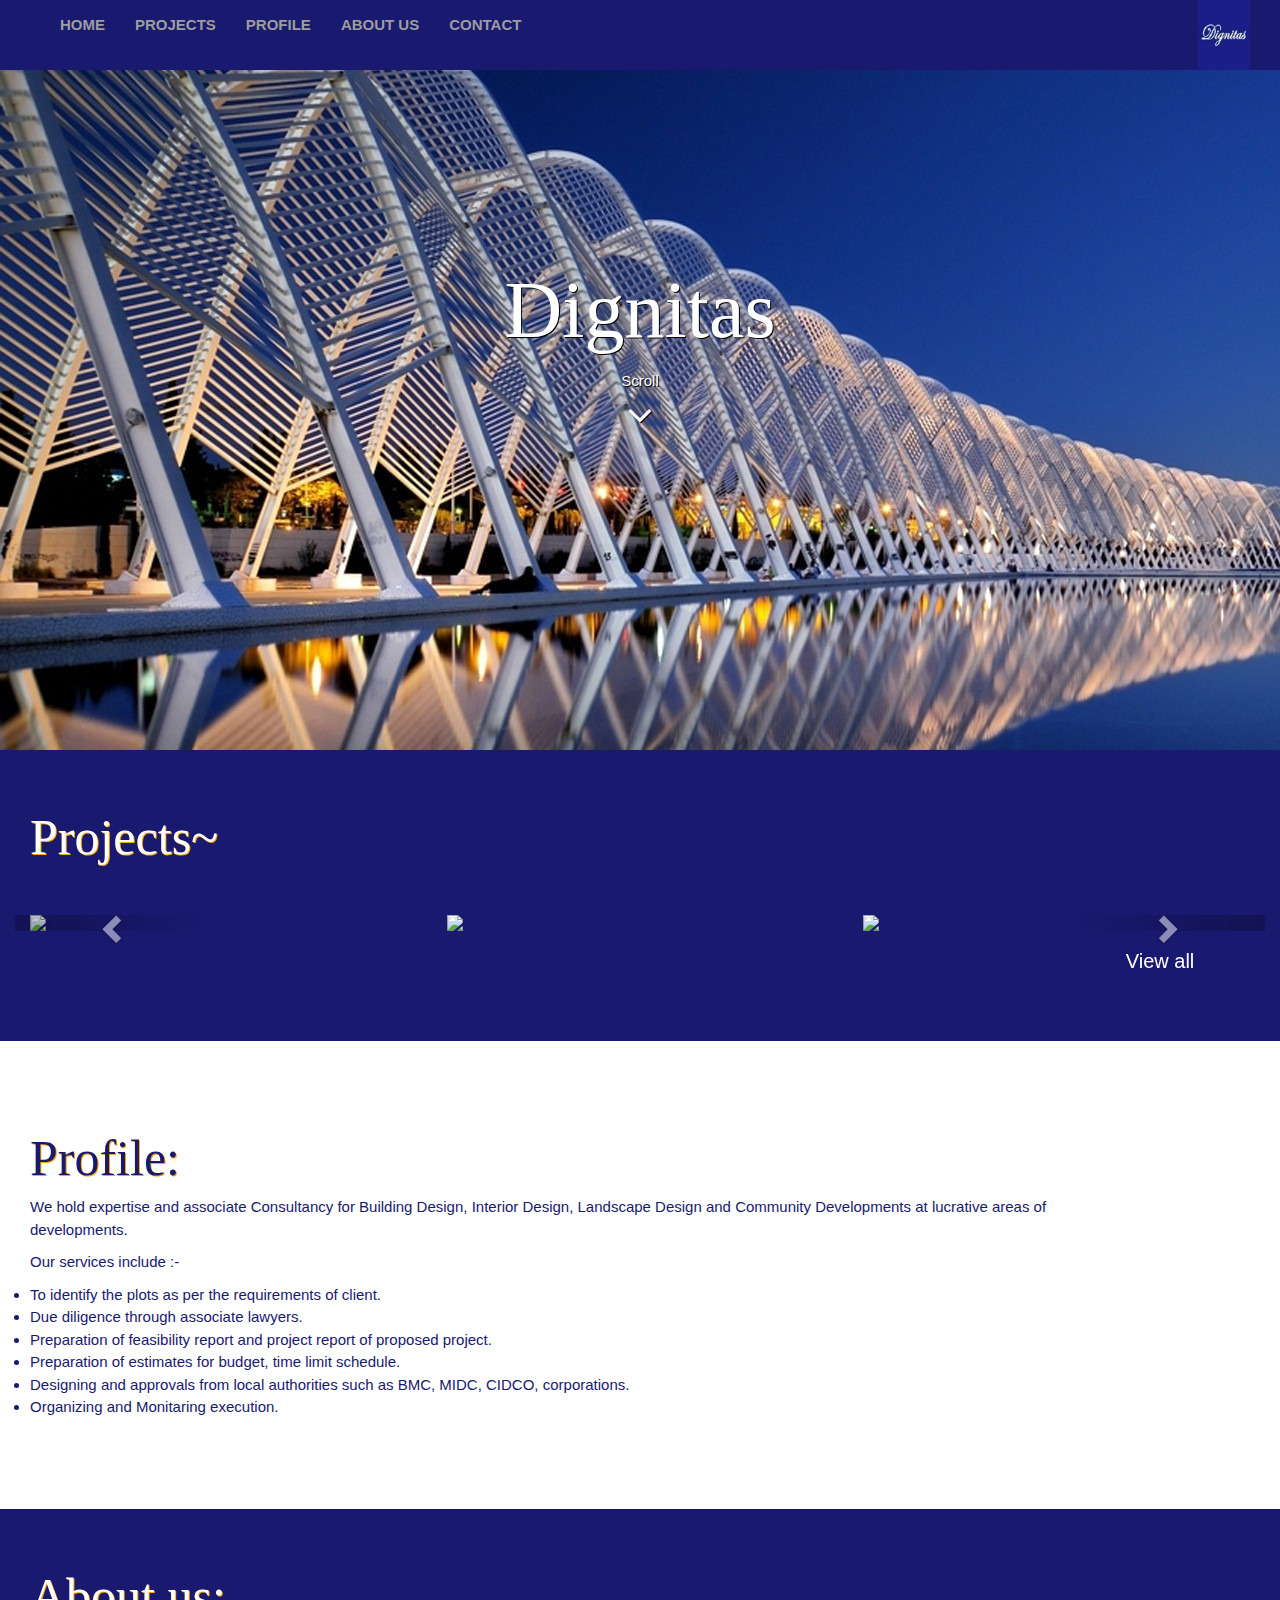
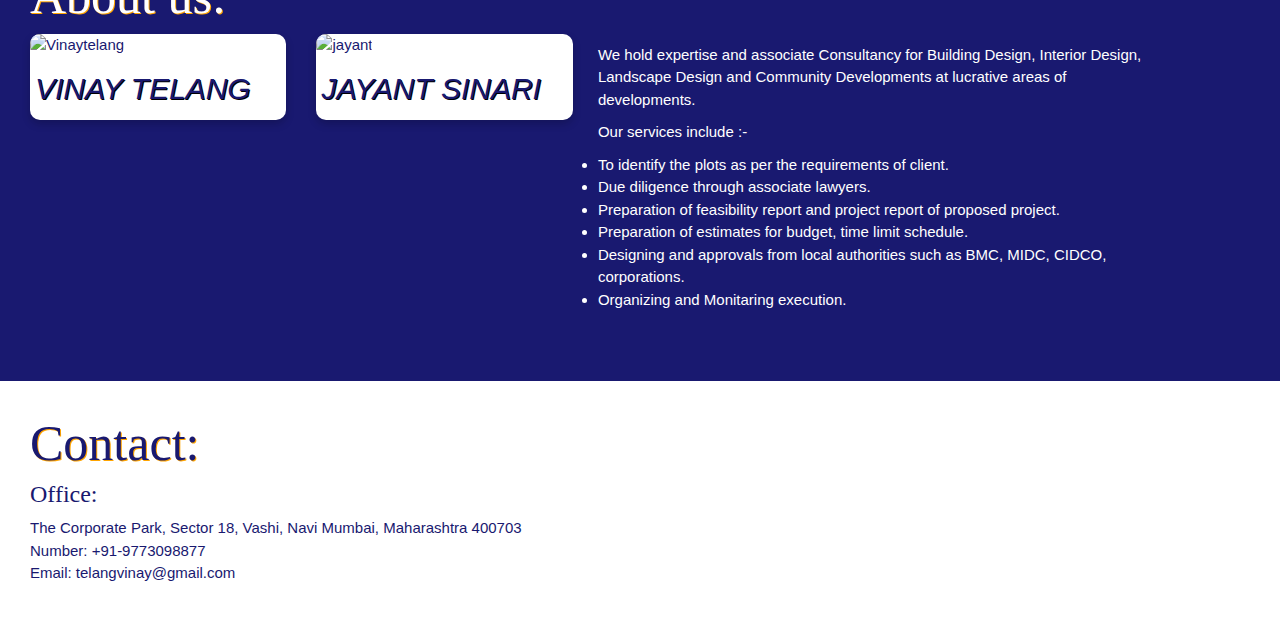
==== index.html @ 83bf64de "Add files via upload" ====
<!DOCTYPE html>
<html>
<head>
<title>Dignitas</title>
<meta name="viewport" content="width=device-width, initial-scale=1.0">
<link rel="shortcut icon" type="image/jpg" href="images/Dignitas.jpg" />
<link rel="stylesheet" type="text/css" href="main.css">
 <link rel="stylesheet" href="https://maxcdn.bootstrapcdn.com/bootstrap/3.3.7/css/bootstrap.min.css">
  <script src="https://ajax.googleapis.com/ajax/libs/jquery/3.2.1/jquery.min.js"></script>
  <script src="https://maxcdn.bootstrapcdn.com/bootstrap/3.3.7/js/bootstrap.min.js"></script>
  <link rel="stylesheet" href="https://cdnjs.cloudflare.com/ajax/libs/font-awesome/4.7.0/css/font-awesome.min.css">
    <link rel="stylesheet" href="https://www.w3schools.com/w3css/4/w3.css">
</head>
<body>
<header class="medium">

    <nav class="navbar navbar-inverse" style="background-color: rgb(25,25,112);border-radius:0px;border:none">
  <div class="container-fluid" style="padding:0px 30px">
  <img class="logo" src="images/Dignitas.jpg" >
    <div class="navbar-header" style="padding:5px">
      <button type="button" class="navbar-toggle" data-toggle="collapse" data-target="#myNavbar" style="float: left">
        <span class="icon-bar"></span>
        <span class="icon-bar"></span>
        <span class="icon-bar"></span>                        
      </button>
      
    </div>
    <div class="collapse navbar-collapse" id="myNavbar" >
      <ul class="nav navbar-nav navbar-left">
        <li style="margin:0px"><a href="#Home">Home</a></li>
        <li style="margin:0px"><a href="#Projects">Projects</a></li>
        <li style="margin:0px"><a href="#About">Profile</a></li>
        <li style="margin:0px"><a href="#Team">About us</a></li>
        <li style="margin:0px"><a href="#Contact">Contact</a></li>
      </ul>
    </div>
  </div>
</nav>
</header>
<div class="container-fluid Home text-center" id="Home">
	<div class="main text-center">Dignitas</div>
<div class="scroll text-center">
Scroll<br><i class="fa fa-angle-down" aria-hidden="true" style="font-size:40px;color:white"></i>
</div>

</div>

<div class="container-fluid Projects" id="Projects">
  <h1 class="hs" style="text-shadow: 1px 1px orange">Projects~</h1>
  <div class="row">
    <div class="col-md-12">
      <div class="carousel slide multi-item-carousel ">
        <div class="carousel-inner">
          <div class="item active">
            <div class="col-sm-4"><a href="commercial_buildings.html"><img src="projects/slide4.jpg" class="img-responsive"></a></div>
          </div>
          <div class="item">
            <div class="col-sm-4"><a href="industrial_buildings.html"><img src="projects/slide17.jpg" class="img-responsive"></a></div>
          </div>
          <div class="item">
            <div class="col-sm-4"><a href="landscape.html"><img src="projects/slide27.jpg" class="img-responsive"></a></div>
          </div>
          <div class="item">
            <div class="col-sm-4"><a href="residentialohotel.html"><img src="projects/slide13.jpg" class="img-responsive"></a></div>
          </div>
           <div class="item">
            <div class="col-sm-4"><a href="interior.html"><img src="projects/slide34.jpg" class="img-responsive"></a></div>
          </div>
          <div class="item">
            <div class="col-sm-4"><a href="Dubai.html"><img src="projects/slide37.jpg" class="img-responsive"></a></div>
          </div>
        </div>
        <a class="left carousel-control" href=".carousel" data-slide="prev"><i class="glyphicon glyphicon-chevron-left"></i></a>
        <a class="right carousel-control" href=".carousel"  data-slide="next"><i class="glyphicon glyphicon-chevron-right"></i></a>
      </div>
    </div>
  </div>
  <a href="Dubai.html"><button class="button" ><span>View all </span></button></a>
</div>

<div class="container-fluid About" id="About">
  <div class="col-sm-11 ab">
  <h1 style="font-family: 'Brush Script MT', cursive; font-size: 50px;text-shadow: 1px 1px orange">Profile:</h1>
  <p>
We hold expertise and associate Consultancy for Building Design, Interior Design, Landscape Design and Community Developments at lucrative areas of developments.
</p>
  <p>
    Our services include :-<br>
     <ul>
       <li>To identify the plots as per the requirements of client.</li>
       <li>Due diligence through associate lawyers.</li>
       <li>Preparation of feasibility report and project report of proposed project.</li>
       <li>Preparation of estimates for budget, time limit schedule.</li>
       <li>Designing and approvals from local authorities such as BMC, MIDC, CIDCO, corporations.</li>
       <li>Organizing and Monitaring execution.</li>
     </ul>
  </p>
</div>
</div>

<div class="container-fluid Projects" id="Team">
  <div class="col-sm-11 ab">
  <h1 style="font-family: 'Brush Script MT', cursive; font-size: 50px;text-shadow: 1px 1px orange">About us:</h1>
  <div class="row">
  <div class="col-sm-3 clo">
    <div class="card" style="border-radius: 10px">
      <img src="images/vt.JPG" alt="Vinaytelang" style="width:100%;border-radius: 10px">
      <div style="padding:5px">
        <h2 style="font-style: italic;text-shadow: 1px 1px black">VINAY TELANG</h2>
      </div>
    </div>
  </div>

  <div class="col-sm-3 clo">
    <div class="card" style="border-radius: 10px">
      <img src="images/JAYANT.JPG" alt="jayant" style="width:100%; border-radius: 10px">
      <div style="padding:5px">
        <h2 style="font-style: italic;text-shadow: 1px 1px black">JAYANT SINARI</h2>
      </div>
    </div>
  </div>
 

<div class="col-sm-6" style="padding: 10px" >
  <div>
<p>
We hold expertise and associate Consultancy for Building Design, Interior Design, Landscape Design and Community Developments at lucrative areas of developments.
</p>
  <p>
    Our services include :-<br>
     <ul>
       <li>To identify the plots as per the requirements of client.</li>
       <li>Due diligence through associate lawyers.</li>
       <li>Preparation of feasibility report and project report of proposed project.</li>
       <li>Preparation of estimates for budget, time limit schedule.</li>
       <li>Designing and approvals from local authorities such as BMC, MIDC, CIDCO, corporations.</li>
       <li>Organizing and Monitaring execution.</li>
     </ul>
  </p>
</div>
</div>

</div>
</div>
</div>



<div class="container-fluid Contact" id="Contact">
	<div class="col-sm-6 infoc">
	<h1 style="font-family: 'Brush Script MT', cursive; font-size: 50px;text-shadow: 1px 1px orange">Contact:</h1>
  <h3 style="font-family: 'Brush Script MT', cursive;">Office:</h3>
	<p> The Corporate Park, Sector 18, Vashi, Navi Mumbai, Maharashtra 400703<br>
		Number: +91-9773098877<br>Email: telangvinay@gmail.com <br>
		</p>
	</div>



<script type="text/javascript">
	$('a[href^="#"]').on('click', function(event) {
    var target = $(this.getAttribute('href'));
    if( target.length ) {
        event.preventDefault();
        $('html, body').stop().animate({
            scrollTop: target.offset().top
        }, 1000);
    }
});
function openNav() {
    document.getElementById("mySidenav").style.width = "250px";
}

function closeNav() {
    document.getElementById("mySidenav").style.width = "0";
}
$('a[href^="#"]').on('click', function(event) {
    var target = $(this.getAttribute('href'));
    if( target.length ) {
        event.preventDefault();
        $('html, body').stop().animate({
            scrollTop: target.offset().top
        }, 1000);
    }
});

$('.multi-item-carousel').carousel({
  interval: false
});

$('.multi-item-carousel .item').each(function(){
  var next = $(this).next();
  if (!next.length) {
    next = $(this).siblings(':first');
  }
  next.children(':first-child').clone().appendTo($(this));
  
  if (next.next().length>0) {
    next.next().children(':first-child').clone().appendTo($(this));
  } else {
  	$(this).siblings(':first').children(':first-child').clone().appendTo($(this));
  }
});
$(document).on("scroll", function() {

	if($(document).scrollTop()>100) {
		$("header").removeClass("medium").addClass("small");
	} else {
		$("header").removeClass("small").addClass("medium");
	}
	
});
</script>
</body>

</html>
---- main.css ----
html, body, div, span, object, iframe,
h1, h2, h3, h4, h5, h6, p, blockquote, pre,
abbr, address, cite, code,
del, dfn, em, img, ins, kbd, q, samp,
small, strong, sub, sup, var,
b, i,
dl, dt, dd, ol, ul, li,
fieldset, form, label, legend,
table, caption, tbody, tfoot, thead, tr, th, td,
article, aside, canvas, details, figcaption, figure, 
footer, header, hgroup, menu, nav, section, summary,
time, mark, audio, video {
    margin:0;
    padding:0;
    border:0;
    outline:0;
    font-size:100%;
    vertical-align:baseline;
    background:transparent;
}

body {
    line-height:1;
}

article,aside,details,figcaption,figure,
footer,header,hgroup,menu,nav,section { 
    display:block;
}

nav ul {
    list-style:none;
}

blockquote, q {
    quotes:none;
}

blockquote:before, blockquote:after,
q:before, q:after {
    content:'';
    content:none;
}

a {
    margin:0;
    padding:0;
    font-size:100%;
    vertical-align:baseline;
    background:transparent;
}

/* change colours to suit your needs */
ins {
    background-color:#ff9;
    color:#000;
    text-decoration:none;
}

/* change colours to suit your needs */
mark {
    background-color:#ff9;
    color:#000; 
    font-style:italic;
    font-weight:bold;
}

del {
    text-decoration: line-through;
}

abbr[title], dfn[title] {
    border-bottom:1px dotted;
    cursor:help;
}

table {
    border-collapse:collapse;
    border-spacing:0;
}

/* change border colour to suit your needs */
hr {
    display:block;
    height:1px;
    border:0;   
    border-top:1px solid #cccccc;
    margin:1em 0;
    padding:0;
}

input, select {
    vertical-align:middle;}
body{
    font-size: 15px;
}




.footer{
    
    overflow: hidden;
    background-color:white;
    
    width: 100%;
    vertical-align: center;
}
.footer img{
    height: 70px;
    float: right;
}
.infoc{

     color:rgb(25,25,112);
  
    float: right;

    width: 100%;
    margin: 25px 0px;

}
.s{

    float: right;
}
.Home{
    background-image:url("images/homeb.jpg");
    height: 750px;
    padding-top: 250px;
}
.scroll{s
	padding-top:240px;
	float:bottom;
	color:white;
	text-shadow: 1px 1px black;
	}
.Projects{
    background-color:rgb(25,25,112); 
    padding:50px 30px;
    color: white;
	
}
.Projects a{
    text-decoration: none;
     color: white;
}
.Projects a:hover {
    text-decoration: none;
    color:rgb(229, 59, 87);
}
.map-responsive{
    overflow:hidden;
    padding-bottom:56.25%;
    position:relative;
    height:0;
}
.map-responsive iframe{
    left:0;
    top:0;
    height:100%;
    width:100%;
    position:absolute;
}
.pros{
    padding-bottom: 20px;
    
}
.pros:hover{
    background-color: rgb(155, 155, 155);
    border-radius: 20px;
}
.fa{padding: 2px;
color:rgb(25,25,112);

}
.About{
	padding:50px 0px;
    margin: 30px;
    color:rgb(25,25,112);
}
.About ul{margin-left: : 30px;}
.main{
    vertical-align: center;
    color: white;
    font-family: "Brush Script MT", cursive;
    font-size: 80px;
	text-shadow: 1px 1px black;
}
.pro{
	    font-family: "Brush Script MT", cursive;
		color: white;
		font-size: 50px;
		
	}
.Home{
    vertical-align: center

}
.map-responsive{
    overflow:hidden;
    padding-bottom:56.25%;
    position:relative;
    height:0;
}
.map-responsive iframe{
    left:0;
    top:0;
    height:100%;
    width:100%;
    position:absolute;
}
.hs{
  color: white;
  font-size: 50px;
  margin-bottom: 1em;
 padding-left:15px;
 font-family: "Brush Script MT", cursive;
}
.hss{

  font-size: 50px;
  margin-bottom: 1em;
 padding-left:15px;
 font-family: "Brush Script MT", cursive;
}
	
	
.button {
  border-radius: 4px;
  border: none;
  color: #FFFFFF;
  text-align: center;
  font-size: 20px;
  padding: 10px;
  width: 200px;
  transition: all 0.5s;
  cursor: pointer;
  margin: 5px;
  float: right;
  background-color:rgb(25,25,112);
}

.button span {
  cursor: pointer;
  display: inline-block;
  position: relative;
  transition: 0.5s;
}

.button span:after {
  content: '\00bb';
  position: absolute;
  opacity: 0;
  top: 0;
  right: -20px;
  transition: 0.5s;
}

.button:hover span {
  padding-right: 25px;
}

.button:hover span:after {
  opacity: 1;
  right: 0;
}

.slides{
	padding:20px;}
.sli{
	padding:20px;
	border-radus:20px;
	
		}
.sli:hover{
	background-color:grey;
	border-radus:20px;
}


.container {
  width: 100%;
  min-width: 740px;
  margin: 0 auto;
}


img.logo {
	float: right;
	top:0;
	left:0;
	height:70px;
}

.navbar-nav a:hover{
background-color:white;
}
navbar{
	border:none;
	margin:none;
}

/* Header */

header {
	

	float: left;
	width: 100%;
	position: fixed;
	z-index: 10;
}

header a {
	color: white;
	text-decoration: none;
	font-family: 'Amaranth', sans-serif;
	text-transform: uppercase;
	font-size: 15px;
}

header a:focus{
	color: #3d3d3d;
	text-decoration:none;
}
header a:hover{
	color: #3d3d3d;
	text-decoration:none;
}
header li {
	margin-right: 30px;
}

/* header large */
header.large {
	height: 71px;
	background-color:transparent;
}
header.large img {
  margin-left:0px;
}
header.large li {
	padding: 10px;
}

/* header small */

header.small {
	height: 45px;
}
header.small img {
	height:53px;
}
header.small li {
	padding: 0px;
	margin: 2px;
}

/* Transitions */

header,
nav,
a,
img,
li {
	transition: .7s all;
	-moz-transition: .7s all;
	-webkit-transition: .7s all;
	-o-transition: .7s all;
}
#myNavbar li{
	font-weight:bold;    }

  .card {
  box-shadow: 0 4px 8px 0 rgba(0, 0, 0, 0.2);
  color: rgb(25,25,112);
  background-color:white;
}
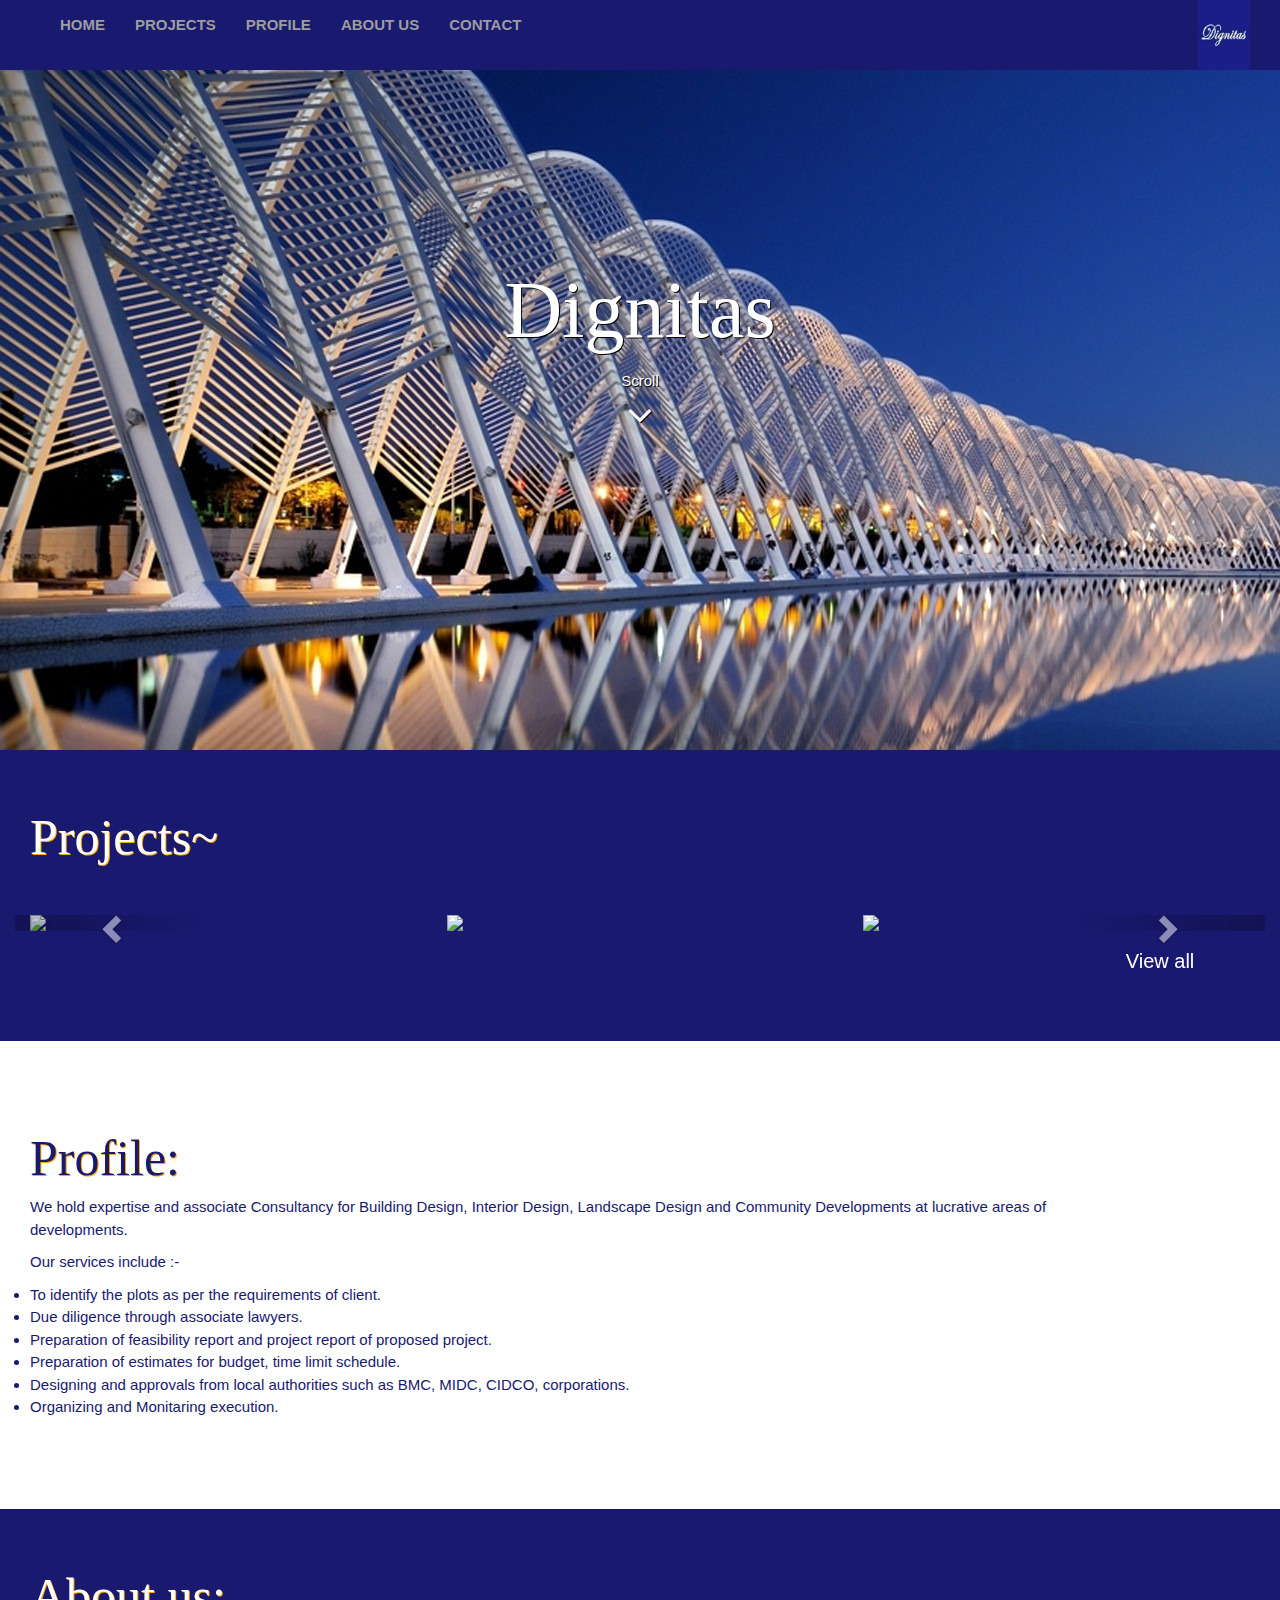
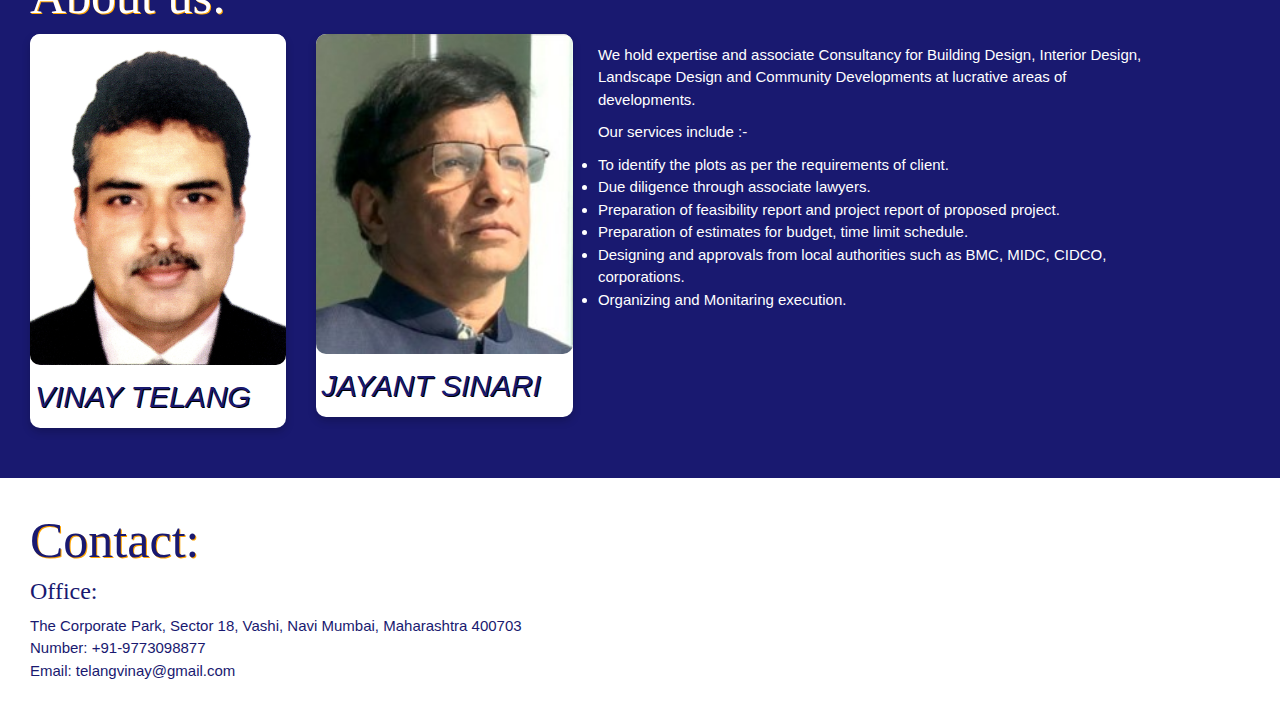
==== commit 6c62125a: "Update index.html" ====
--- a/index.html
+++ b/index.html
@@ -52,22 +52,22 @@
       <div class="carousel slide multi-item-carousel ">
         <div class="carousel-inner">
           <div class="item active">
-            <div class="col-sm-4"><a href="commercial_buildings.html"><img src="projects/slide4.jpg" class="img-responsive"></a></div>
-          </div>
-          <div class="item">
-            <div class="col-sm-4"><a href="industrial_buildings.html"><img src="projects/slide17.jpg" class="img-responsive"></a></div>
-          </div>
-          <div class="item">
-            <div class="col-sm-4"><a href="landscape.html"><img src="projects/slide27.jpg" class="img-responsive"></a></div>
-          </div>
-          <div class="item">
-            <div class="col-sm-4"><a href="residentialohotel.html"><img src="projects/slide13.jpg" class="img-responsive"></a></div>
+            <div class="col-sm-4"><a href="commercial_buildings.html"><img src="projects/slide4.JPG" class="img-responsive"></a></div>
+          </div>
+          <div class="item">
+            <div class="col-sm-4"><a href="industrial_buildings.html"><img src="projects/slide17.JPG" class="img-responsive"></a></div>
+          </div>
+          <div class="item">
+            <div class="col-sm-4"><a href="landscape.html"><img src="projects/slide27.JPG" class="img-responsive"></a></div>
+          </div>
+          <div class="item">
+            <div class="col-sm-4"><a href="residentialohotel.html"><img src="projects/slide13.JPG" class="img-responsive"></a></div>
           </div>
            <div class="item">
-            <div class="col-sm-4"><a href="interior.html"><img src="projects/slide34.jpg" class="img-responsive"></a></div>
-          </div>
-          <div class="item">
-            <div class="col-sm-4"><a href="Dubai.html"><img src="projects/slide37.jpg" class="img-responsive"></a></div>
+            <div class="col-sm-4"><a href="interior.html"><img src="projects/slide34.JPG" class="img-responsive"></a></div>
+          </div>
+          <div class="item">
+            <div class="col-sm-4"><a href="Dubai.html"><img src="projects/slide37.JPG" class="img-responsive"></a></div>
           </div>
         </div>
         <a class="left carousel-control" href=".carousel" data-slide="prev"><i class="glyphicon glyphicon-chevron-left"></i></a>
@@ -104,7 +104,7 @@
   <div class="row">
   <div class="col-sm-3 clo">
     <div class="card" style="border-radius: 10px">
-      <img src="images/vt.JPG" alt="Vinaytelang" style="width:100%;border-radius: 10px">
+      <img src="images/vt.jpg" alt="Vinaytelang" style="width:100%;border-radius: 10px">
       <div style="padding:5px">
         <h2 style="font-style: italic;text-shadow: 1px 1px black">VINAY TELANG</h2>
       </div>
@@ -113,7 +113,7 @@
 
   <div class="col-sm-3 clo">
     <div class="card" style="border-radius: 10px">
-      <img src="images/JAYANT.JPG" alt="jayant" style="width:100%; border-radius: 10px">
+      <img src="images/jayant.jpg" alt="jayant" style="width:100%; border-radius: 10px">
       <div style="padding:5px">
         <h2 style="font-style: italic;text-shadow: 1px 1px black">JAYANT SINARI</h2>
       </div>
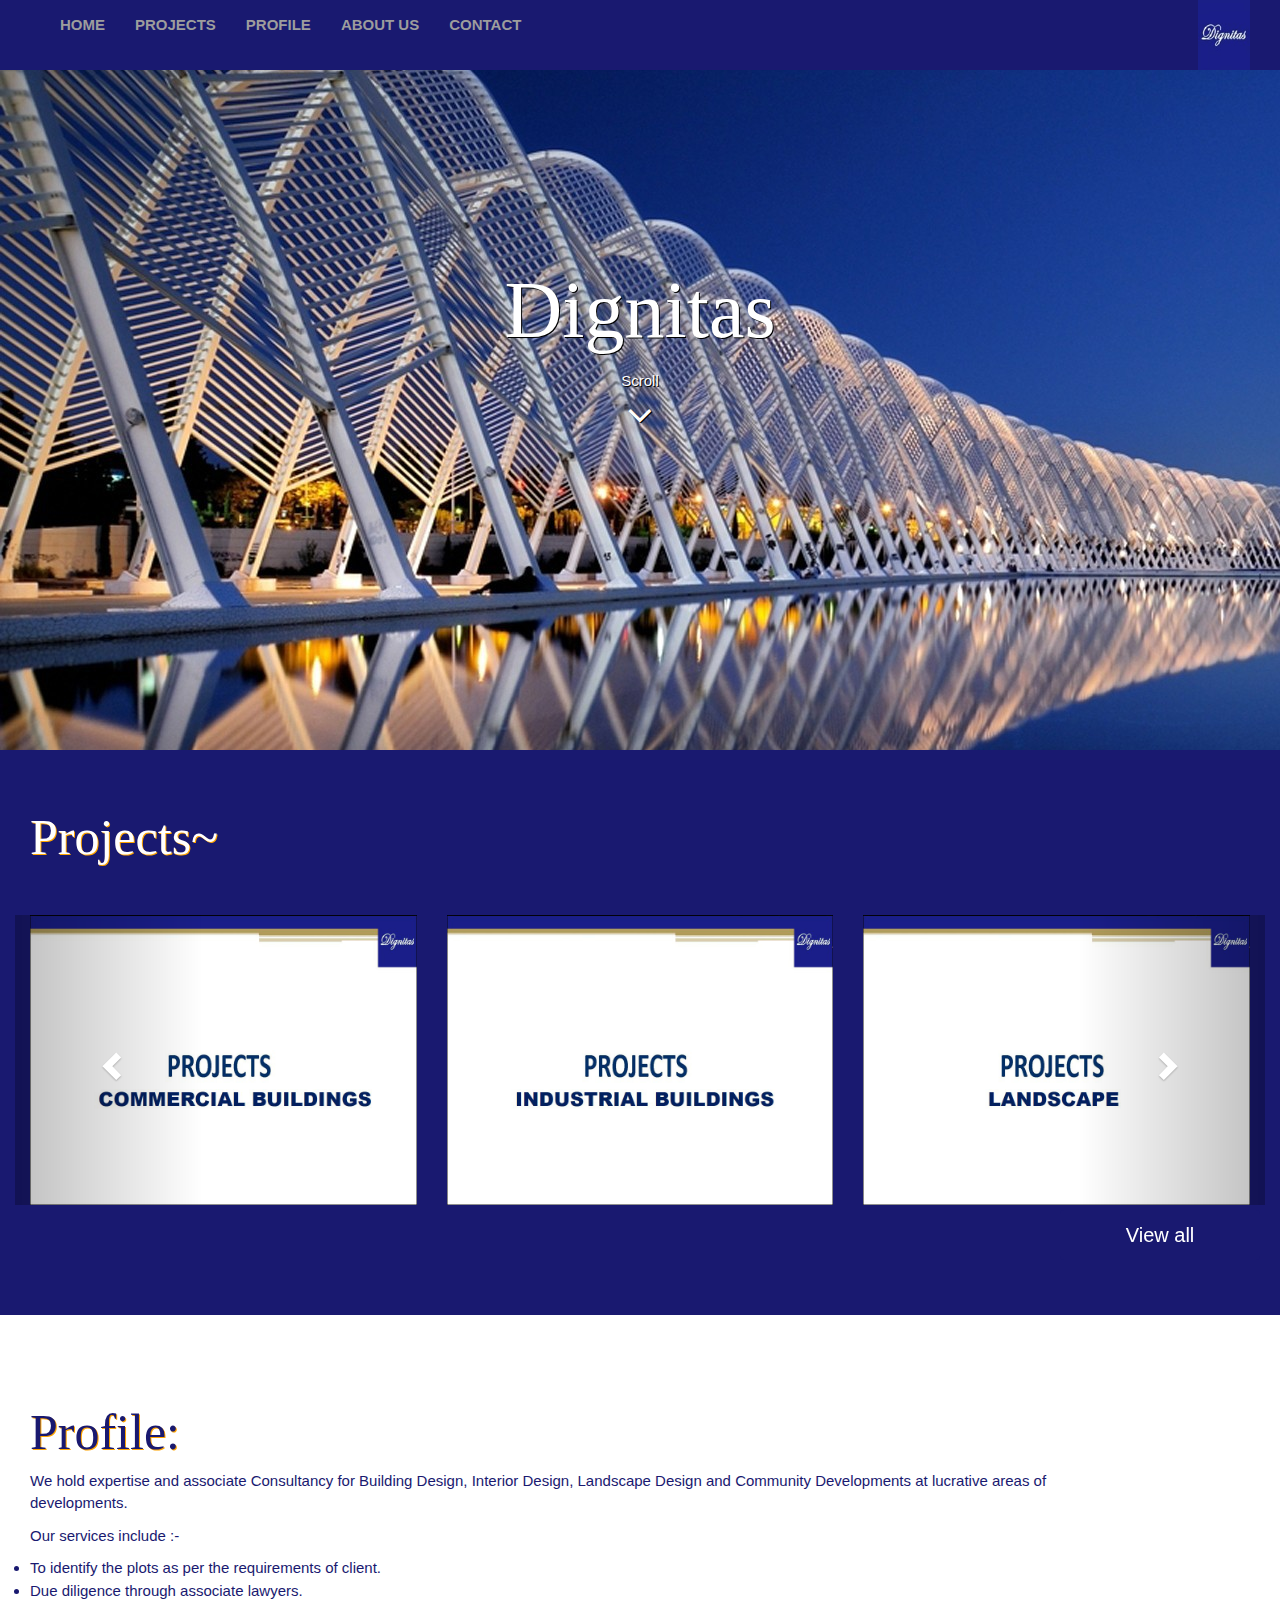
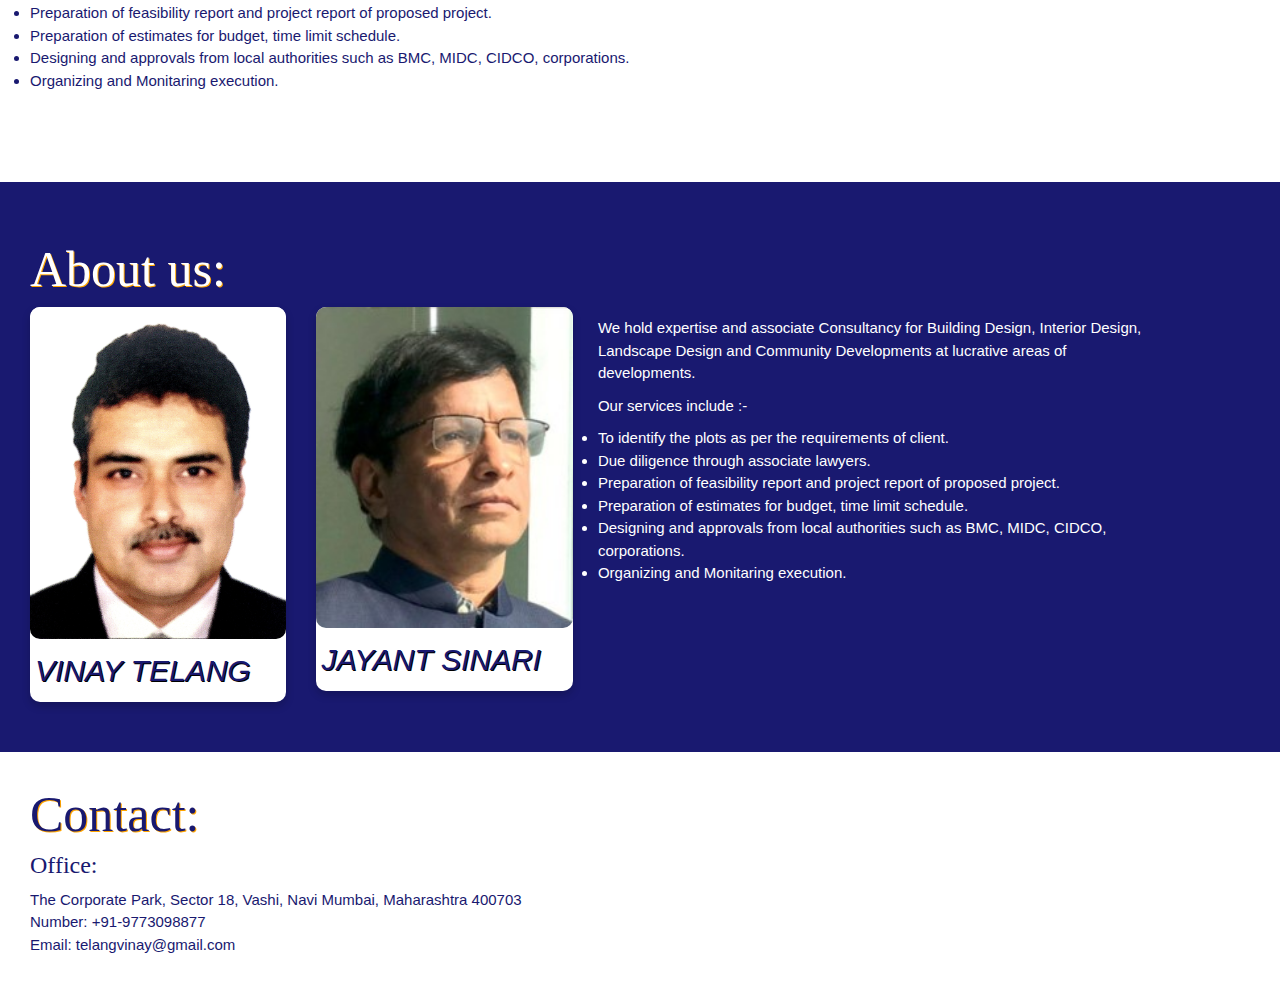
==== commit c00118d5: "Update index.html" ====
--- a/index.html
+++ b/index.html
@@ -52,22 +52,22 @@
       <div class="carousel slide multi-item-carousel ">
         <div class="carousel-inner">
           <div class="item active">
-            <div class="col-sm-4"><a href="commercial_buildings.html"><img src="projects/slide4.JPG" class="img-responsive"></a></div>
-          </div>
-          <div class="item">
-            <div class="col-sm-4"><a href="industrial_buildings.html"><img src="projects/slide17.JPG" class="img-responsive"></a></div>
-          </div>
-          <div class="item">
-            <div class="col-sm-4"><a href="landscape.html"><img src="projects/slide27.JPG" class="img-responsive"></a></div>
-          </div>
-          <div class="item">
-            <div class="col-sm-4"><a href="residentialohotel.html"><img src="projects/slide13.JPG" class="img-responsive"></a></div>
+            <div class="col-sm-4"><a href="commercial_buildings.html"><img src="projects/Slide4.JPG" class="img-responsive"></a></div>
+          </div>
+          <div class="item">
+            <div class="col-sm-4"><a href="industrial_buildings.html"><img src="projects/Slide17.JPG" class="img-responsive"></a></div>
+          </div>
+          <div class="item">
+            <div class="col-sm-4"><a href="landscape.html"><img src="projects/Slide27.JPG" class="img-responsive"></a></div>
+          </div>
+          <div class="item">
+            <div class="col-sm-4"><a href="residentialohotel.html"><img src="projects/Slide13.JPG" class="img-responsive"></a></div>
           </div>
            <div class="item">
-            <div class="col-sm-4"><a href="interior.html"><img src="projects/slide34.JPG" class="img-responsive"></a></div>
-          </div>
-          <div class="item">
-            <div class="col-sm-4"><a href="Dubai.html"><img src="projects/slide37.JPG" class="img-responsive"></a></div>
+            <div class="col-sm-4"><a href="interior.html"><img src="projects/Slide34.JPG" class="img-responsive"></a></div>
+          </div>
+          <div class="item">
+            <div class="col-sm-4"><a href="Dubai.html"><img src="projects/Slide37.JPG" class="img-responsive"></a></div>
           </div>
         </div>
         <a class="left carousel-control" href=".carousel" data-slide="prev"><i class="glyphicon glyphicon-chevron-left"></i></a>
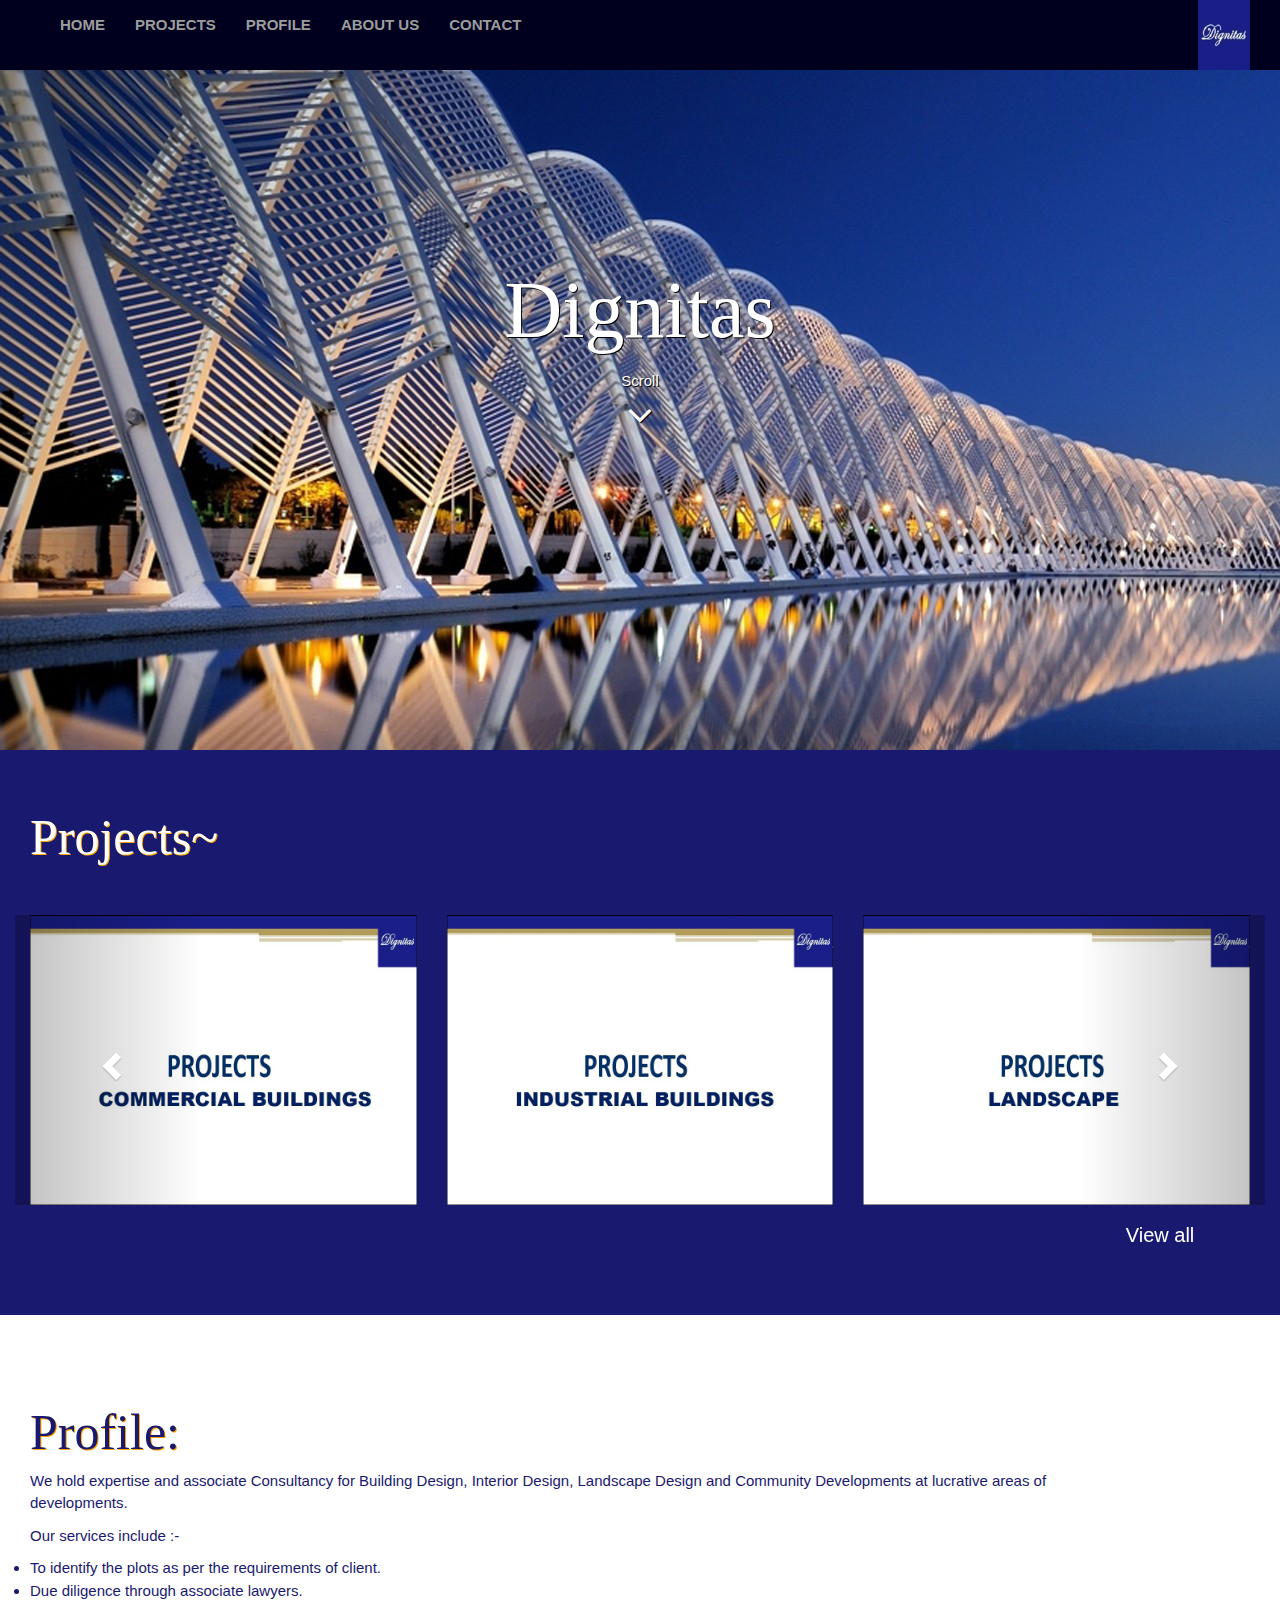
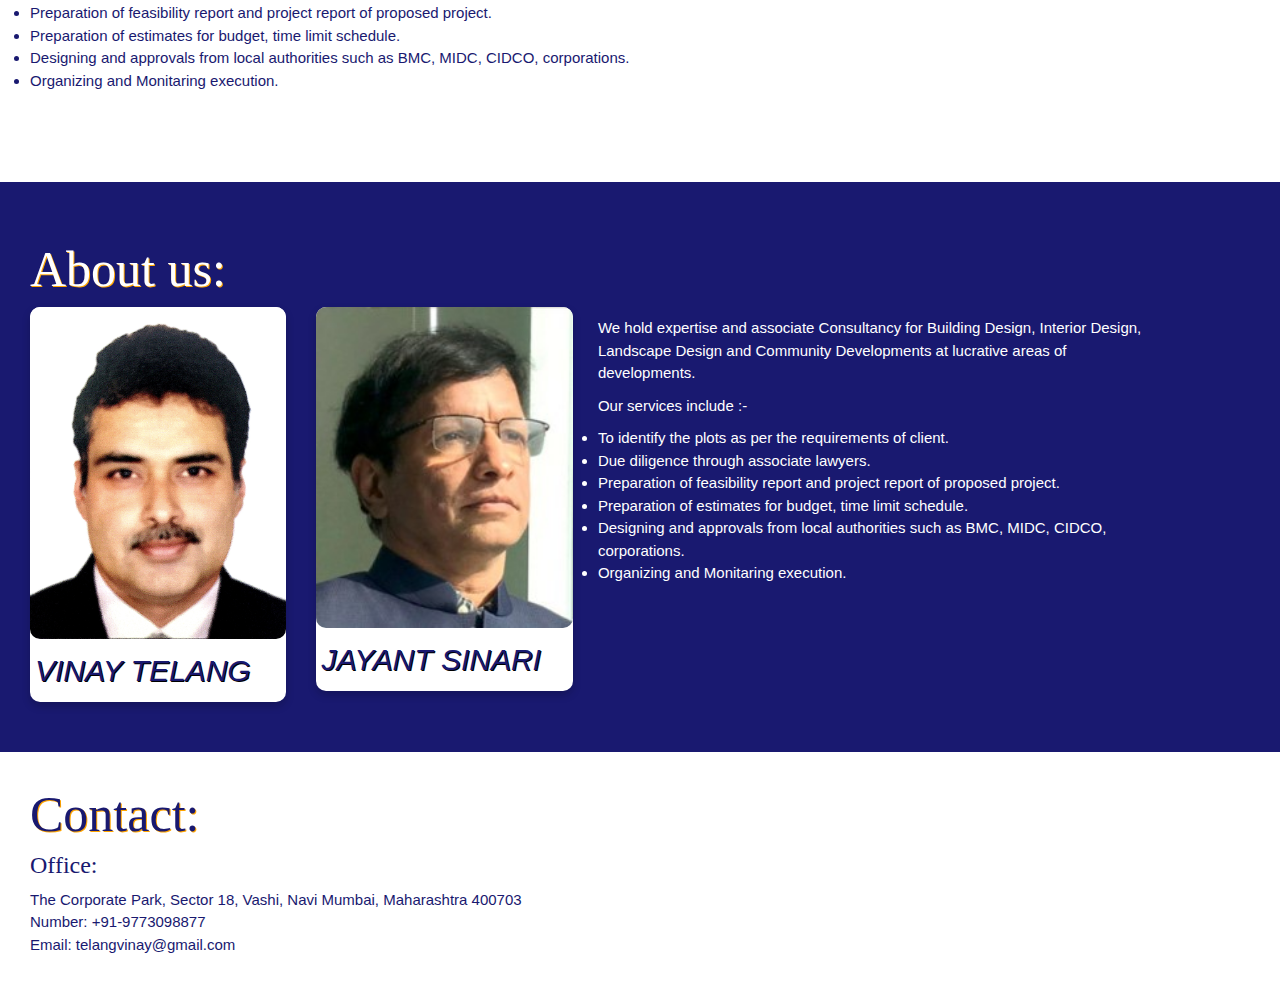
==== commit dbeea317: "Update index.html" ====
--- a/index.html
+++ b/index.html
@@ -14,7 +14,7 @@
 <body>
 <header class="medium">
 
-    <nav class="navbar navbar-inverse" style="background-color: rgb(25,25,112);border-radius:0px;border:none">
+    <nav class="navbar navbar-inverse" style="background-color: rgb(0,0,30);border-radius:0px;border:none">
   <div class="container-fluid" style="padding:0px 30px">
   <img class="logo" src="images/Dignitas.jpg" >
     <div class="navbar-header" style="padding:5px">
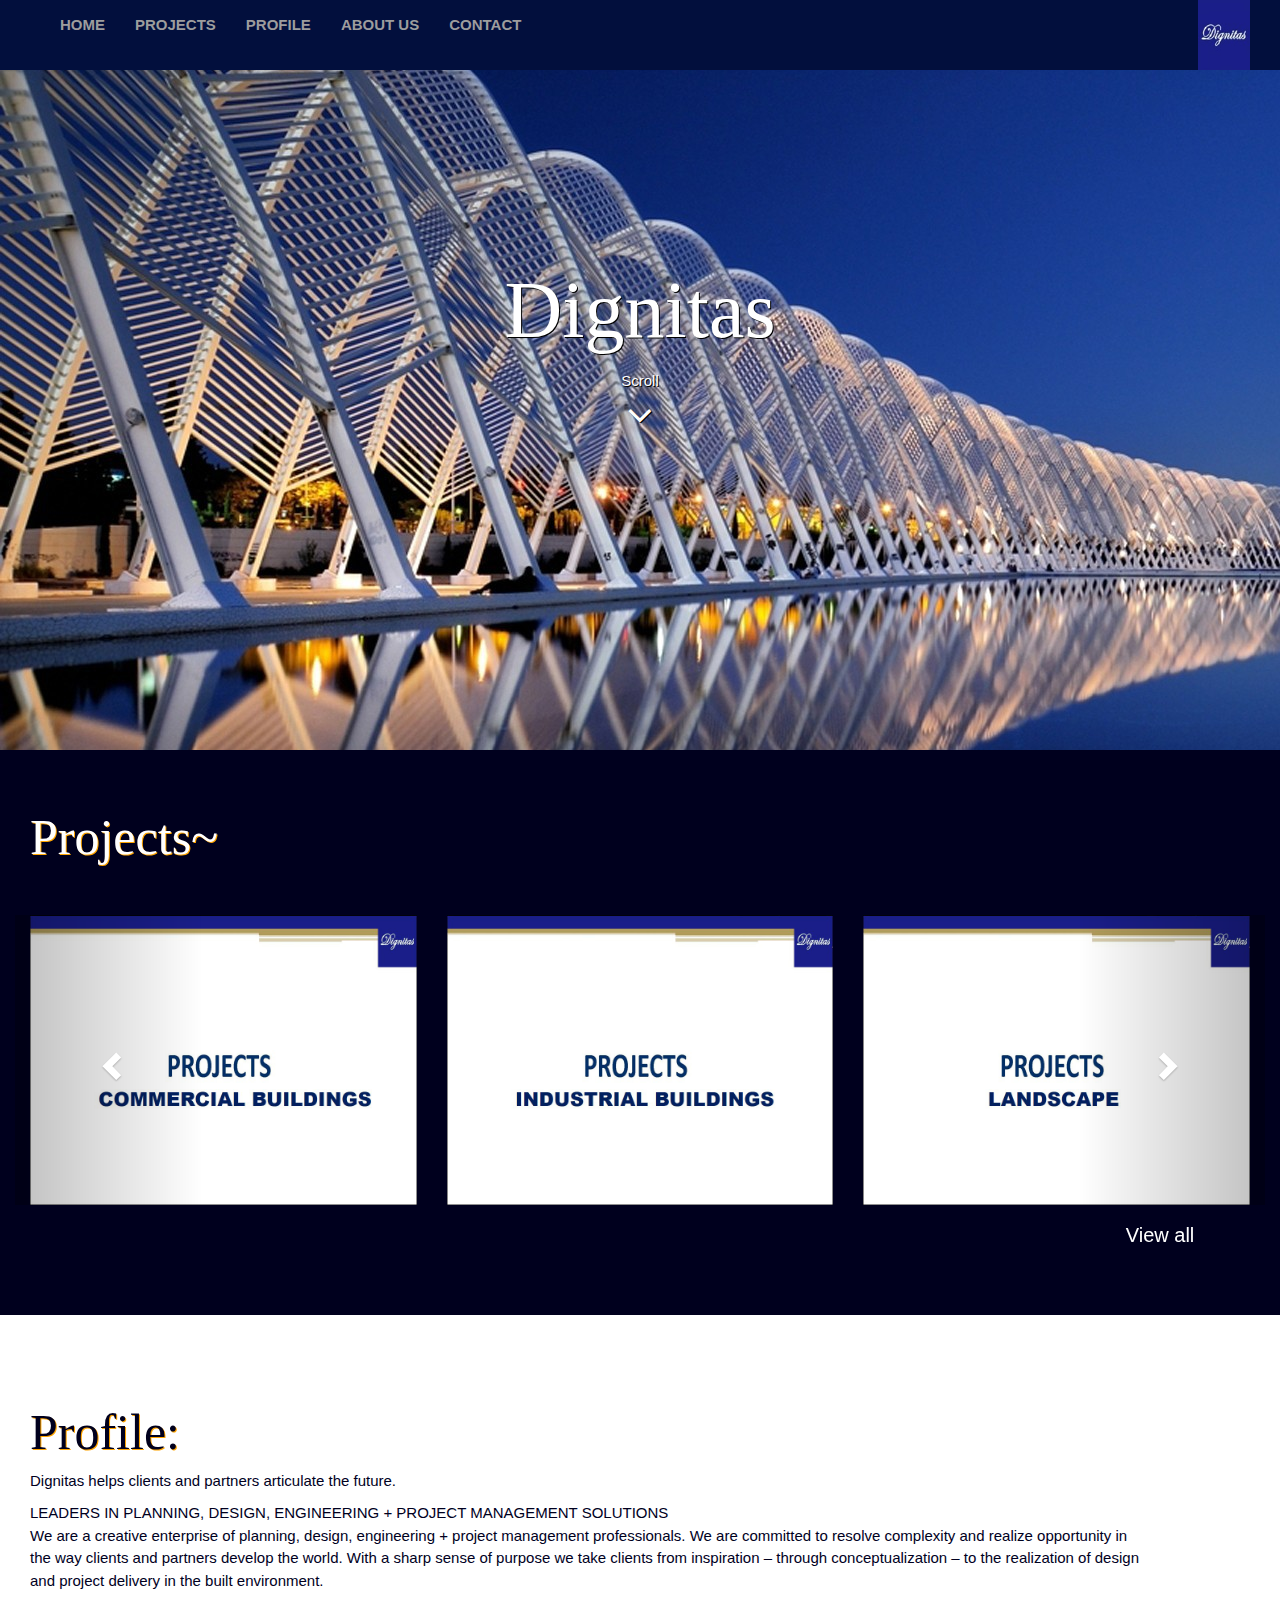
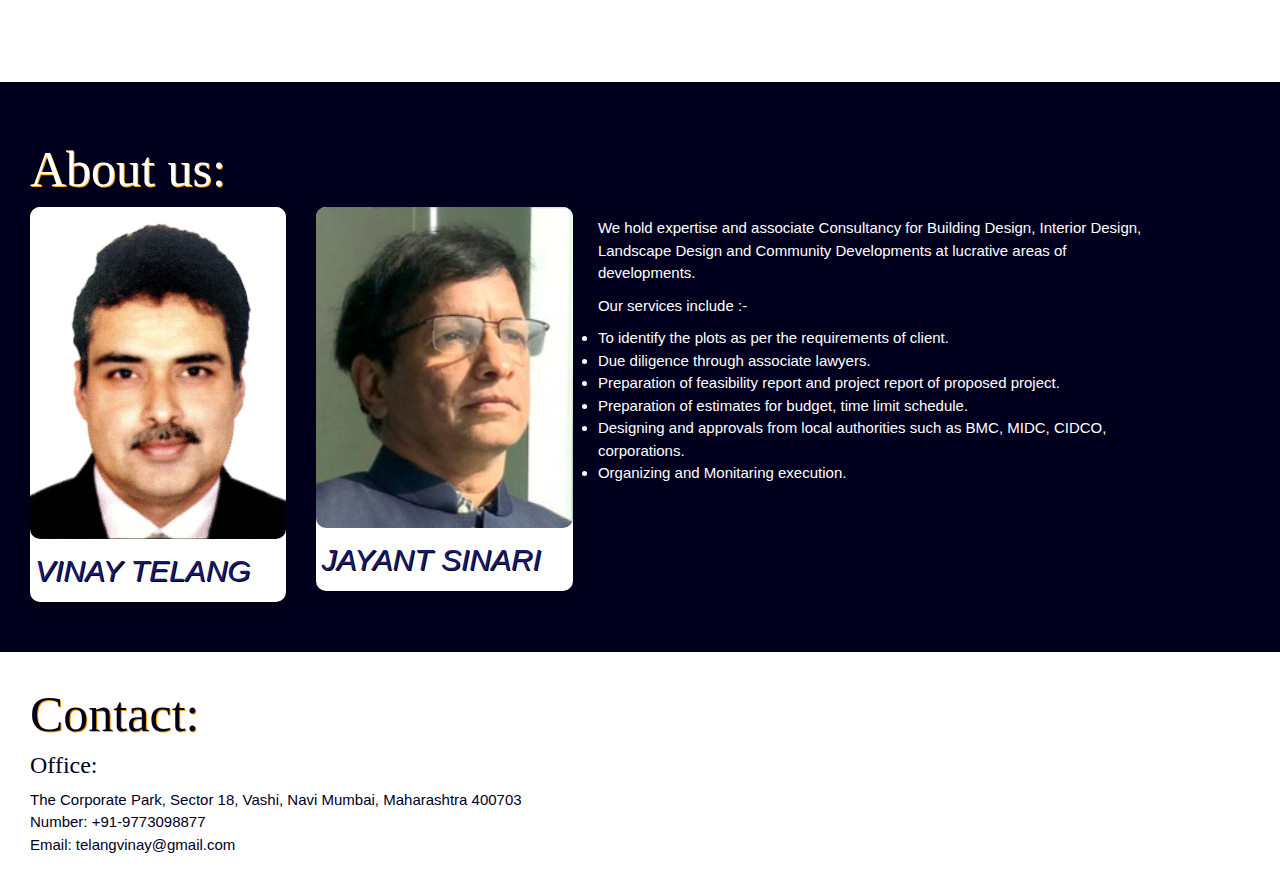
==== commit 5f19f81c: "Update index.html" ====
--- a/index.html
+++ b/index.html
@@ -14,7 +14,7 @@
 <body>
 <header class="medium">
 
-    <nav class="navbar navbar-inverse" style="background-color: rgb(0,0,30);border-radius:0px;border:none">
+    <nav class="navbar navbar-inverse" style="background-color: rgb(2,15,61);border-radius:0px;border:none">
   <div class="container-fluid" style="padding:0px 30px">
   <img class="logo" src="images/Dignitas.jpg" >
     <div class="navbar-header" style="padding:5px">
@@ -82,18 +82,11 @@
   <div class="col-sm-11 ab">
   <h1 style="font-family: 'Brush Script MT', cursive; font-size: 50px;text-shadow: 1px 1px orange">Profile:</h1>
   <p>
-We hold expertise and associate Consultancy for Building Design, Interior Design, Landscape Design and Community Developments at lucrative areas of developments.
+Dignitas helps clients and partners articulate the future.
 </p>
   <p>
-    Our services include :-<br>
-     <ul>
-       <li>To identify the plots as per the requirements of client.</li>
-       <li>Due diligence through associate lawyers.</li>
-       <li>Preparation of feasibility report and project report of proposed project.</li>
-       <li>Preparation of estimates for budget, time limit schedule.</li>
-       <li>Designing and approvals from local authorities such as BMC, MIDC, CIDCO, corporations.</li>
-       <li>Organizing and Monitaring execution.</li>
-     </ul>
+  LEADERS IN PLANNING, DESIGN, ENGINEERING + PROJECT MANAGEMENT SOLUTIONS<br>
+ We are a creative enterprise of planning, design, engineering + project management professionals. We are committed to resolve complexity and realize opportunity in the way clients and partners develop the world. With a sharp sense of purpose we take clients from inspiration – through conceptualization – to the realization of design and project delivery in the built environment.
   </p>
 </div>
 </div>
--- a/main.css
+++ b/main.css
@@ -112,7 +112,7 @@
 }
 .infoc{
 
-     color:rgb(25,25,112);
+     color:rgb(0,0,30);
   
     float: right;
 
@@ -136,7 +136,7 @@
 	text-shadow: 1px 1px black;
 	}
 .Projects{
-    background-color:rgb(25,25,112); 
+    background-color:rgb(0,0,30); 
     padding:50px 30px;
     color: white;
 	
@@ -171,13 +171,13 @@
     border-radius: 20px;
 }
 .fa{padding: 2px;
-color:rgb(25,25,112);
+color:rgb(0,0,30);
 
 }
 .About{
 	padding:50px 0px;
     margin: 30px;
-    color:rgb(25,25,112);
+    color:rgb(0,0,30);
 }
 .About ul{margin-left: : 30px;}
 .main{
@@ -238,7 +238,7 @@
   cursor: pointer;
   margin: 5px;
   float: right;
-  background-color:rgb(25,25,112);
+  background-color:rgb(0,0,30);
 }
 
 .button span {
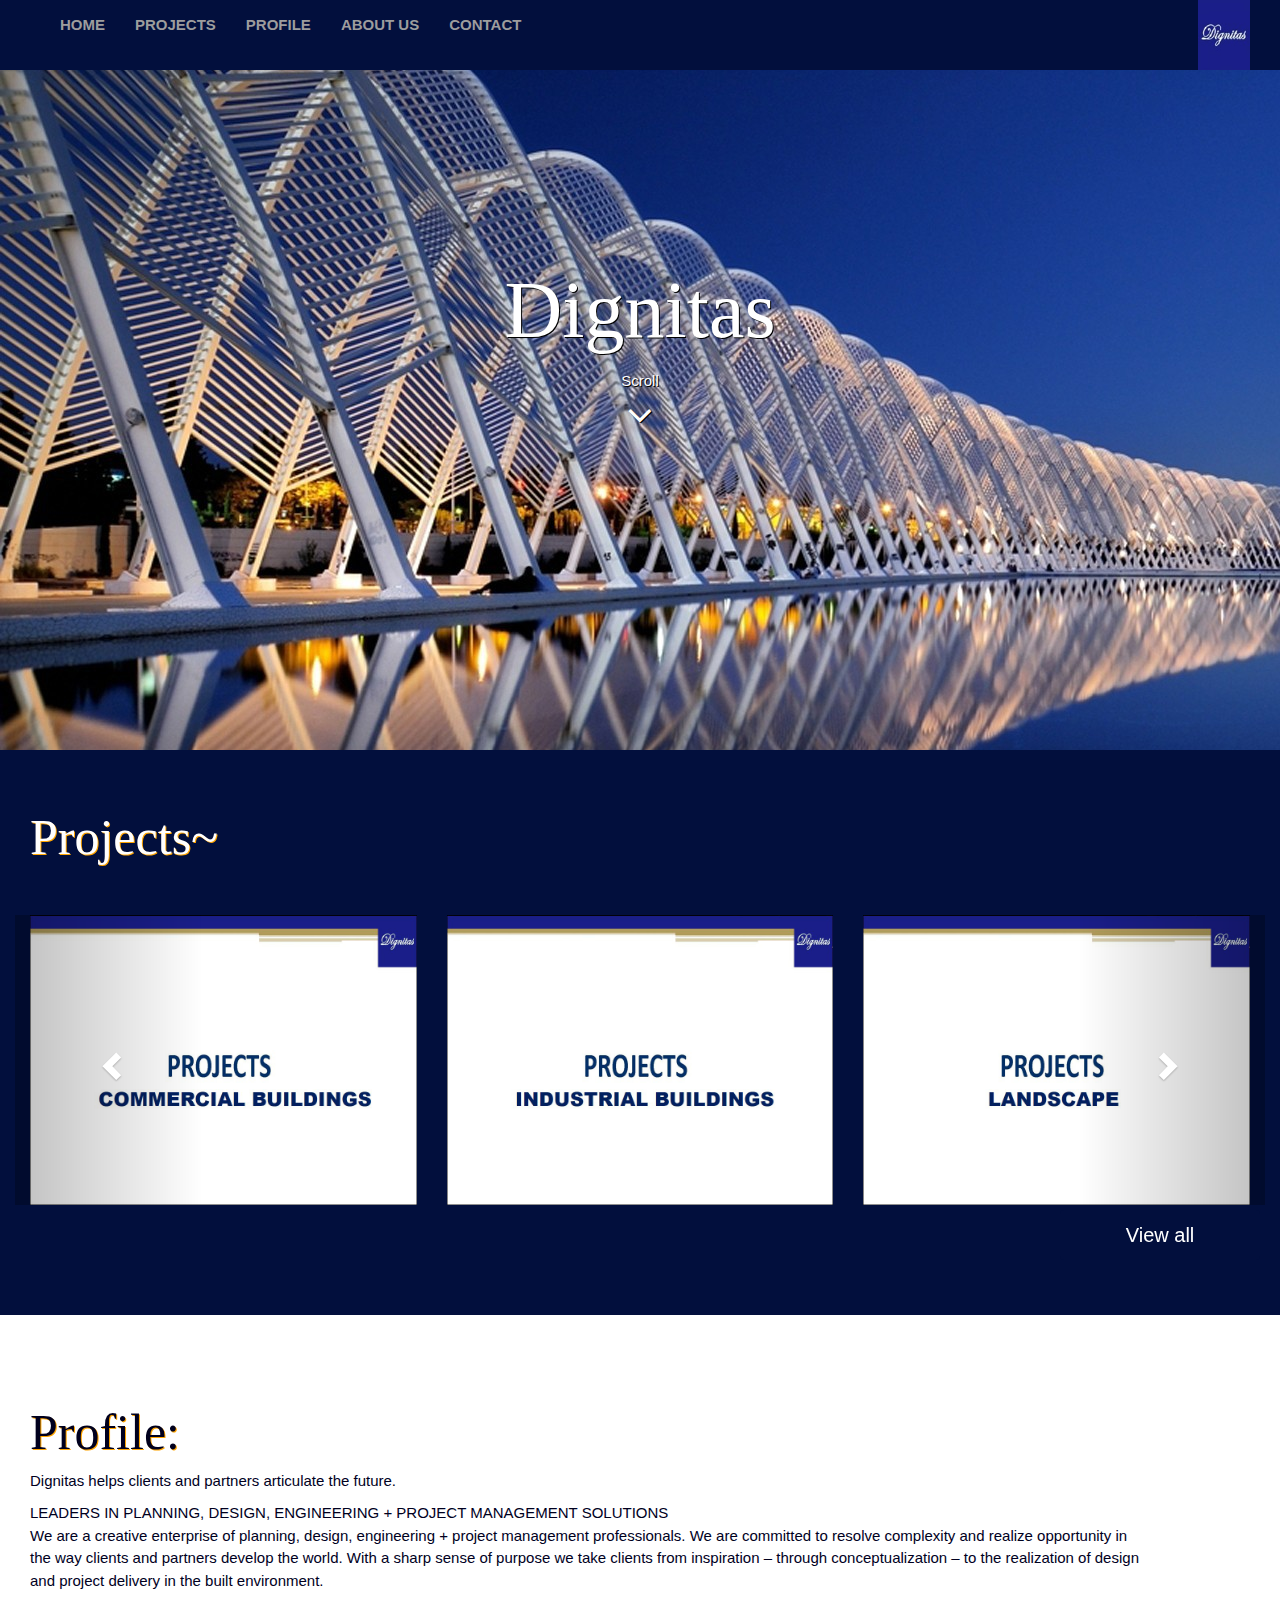
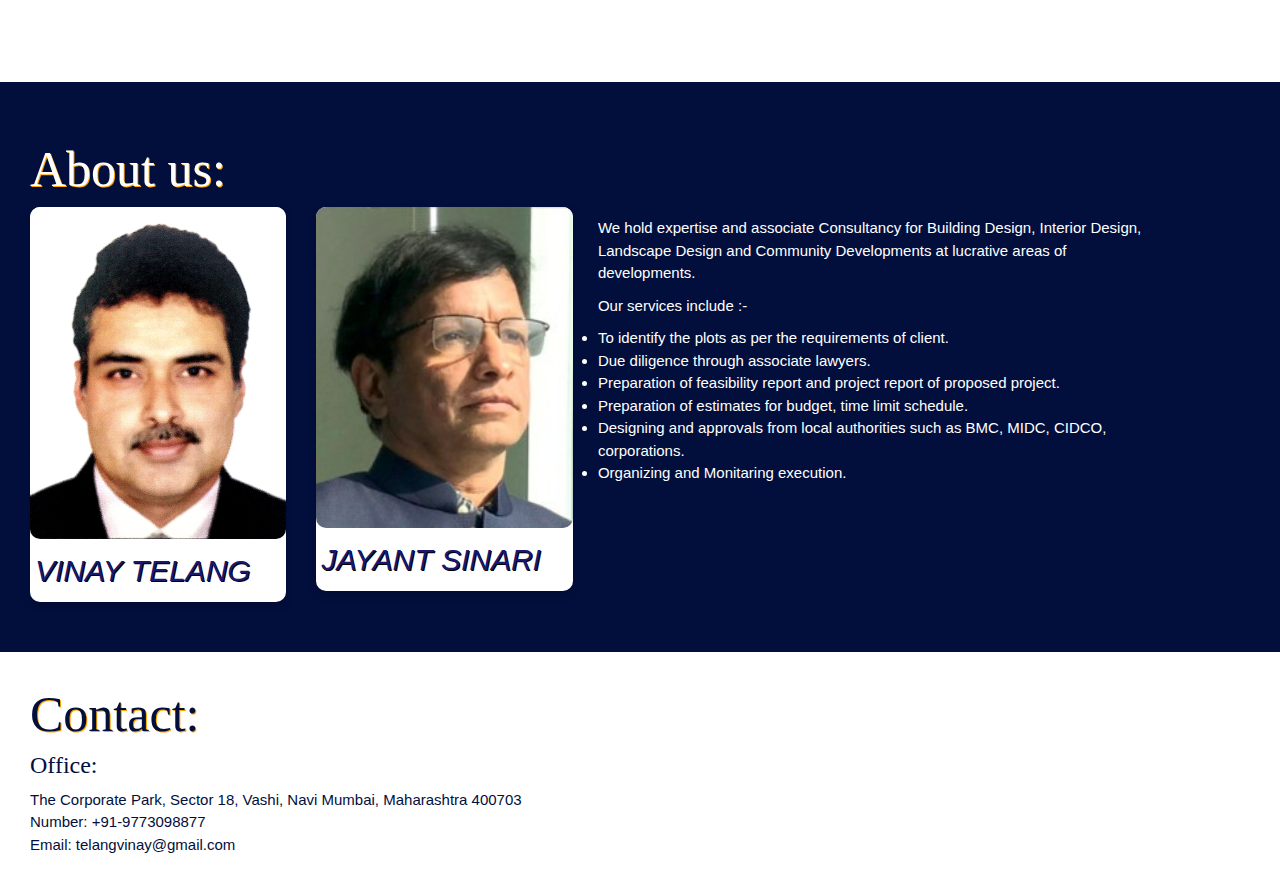
==== commit bb882fd0: "Update index.html" ====
--- a/index.html
+++ b/index.html
@@ -64,7 +64,7 @@
             <div class="col-sm-4"><a href="residentialohotel.html"><img src="projects/Slide13.JPG" class="img-responsive"></a></div>
           </div>
            <div class="item">
-            <div class="col-sm-4"><a href="interior.html"><img src="projects/Slide34.JPG" class="img-responsive"></a></div>
+            <div class="col-sm-4"><a href="Interior.html"><img src="projects/Slide34.JPG" class="img-responsive"></a></div>
           </div>
           <div class="item">
             <div class="col-sm-4"><a href="Dubai.html"><img src="projects/Slide37.JPG" class="img-responsive"></a></div>
--- a/main.css
+++ b/main.css
@@ -112,7 +112,7 @@
 }
 .infoc{
 
-     color:rgb(0,0,30);
+     color:rgb(2,15,61);
   
     float: right;
 
@@ -136,7 +136,7 @@
 	text-shadow: 1px 1px black;
 	}
 .Projects{
-    background-color:rgb(0,0,30); 
+    background-color:rgb(2,15,61); 
     padding:50px 30px;
     color: white;
 	
@@ -238,7 +238,7 @@
   cursor: pointer;
   margin: 5px;
   float: right;
-  background-color:rgb(0,0,30);
+  background-color:rgb(2,15,61);
 }
 
 .button span {
@@ -376,4 +376,4 @@
   box-shadow: 0 4px 8px 0 rgba(0, 0, 0, 0.2);
   color: rgb(25,25,112);
   background-color:white;
-}+}
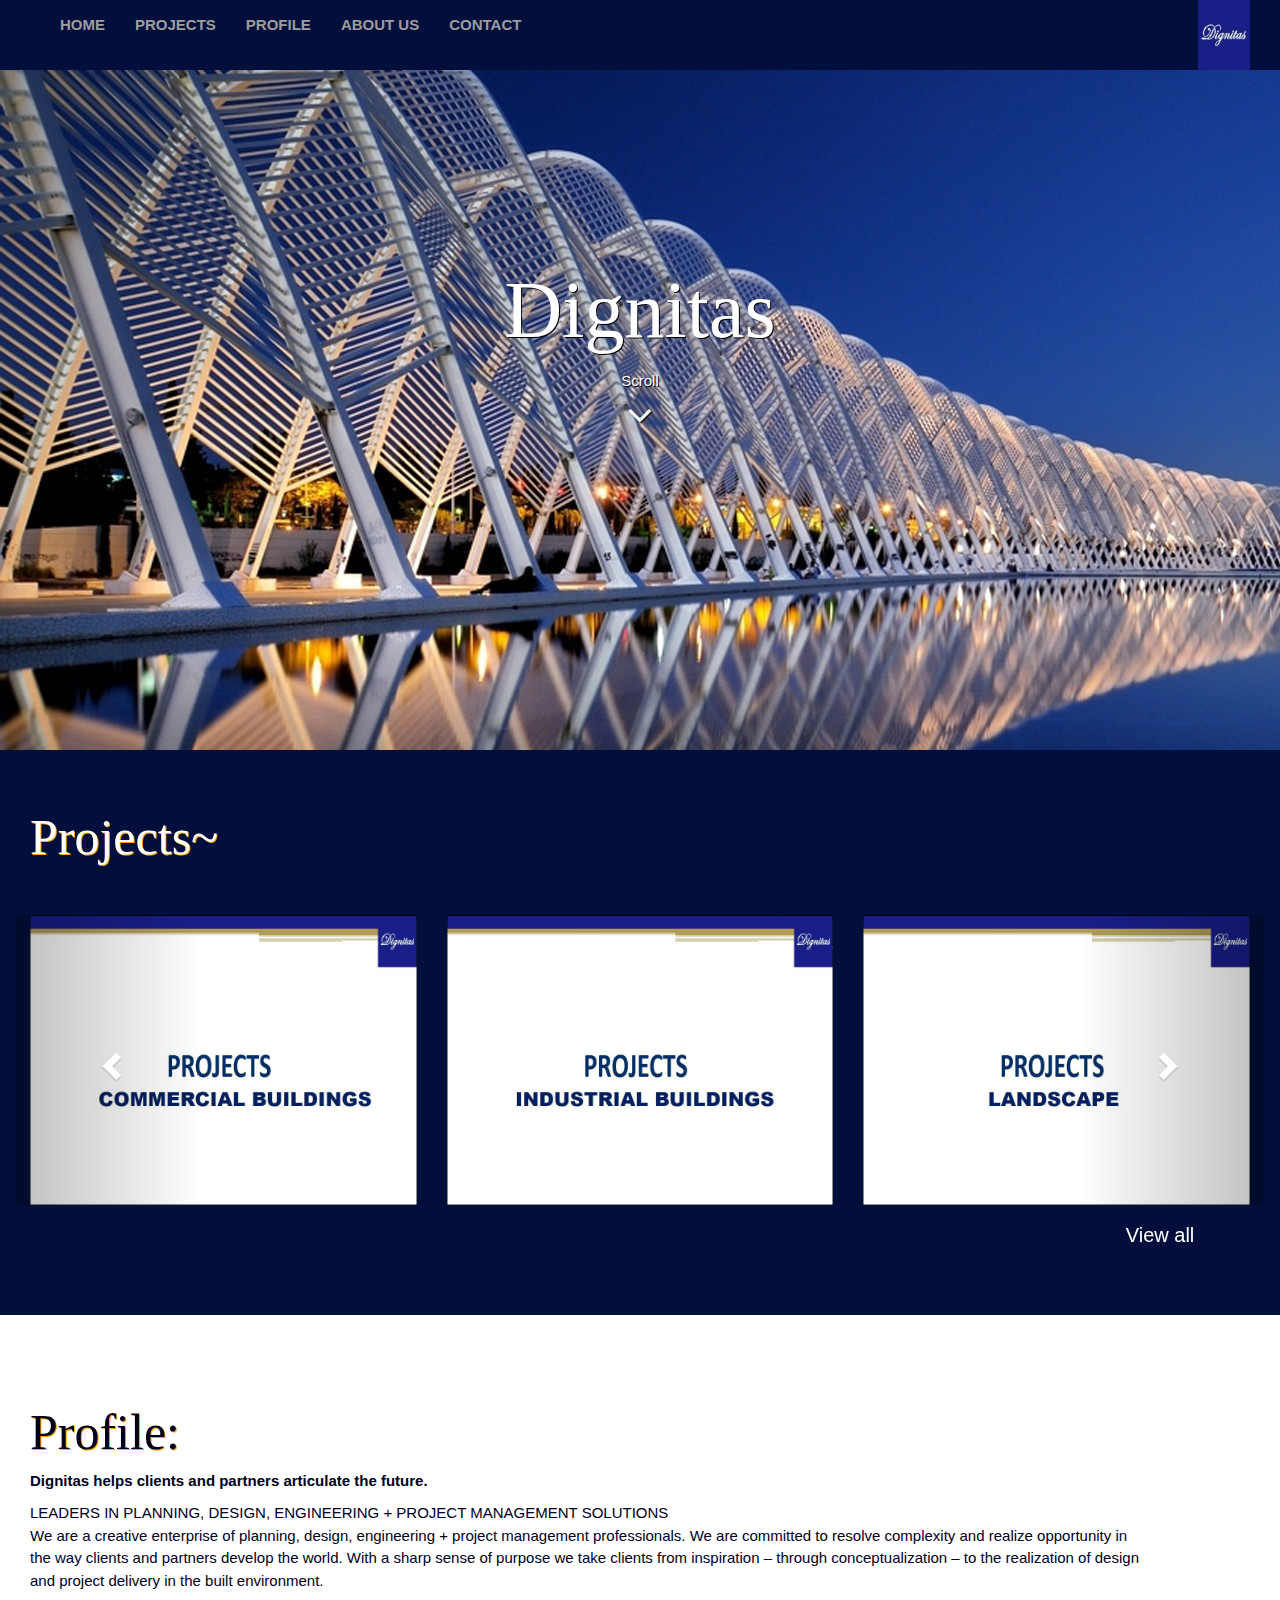
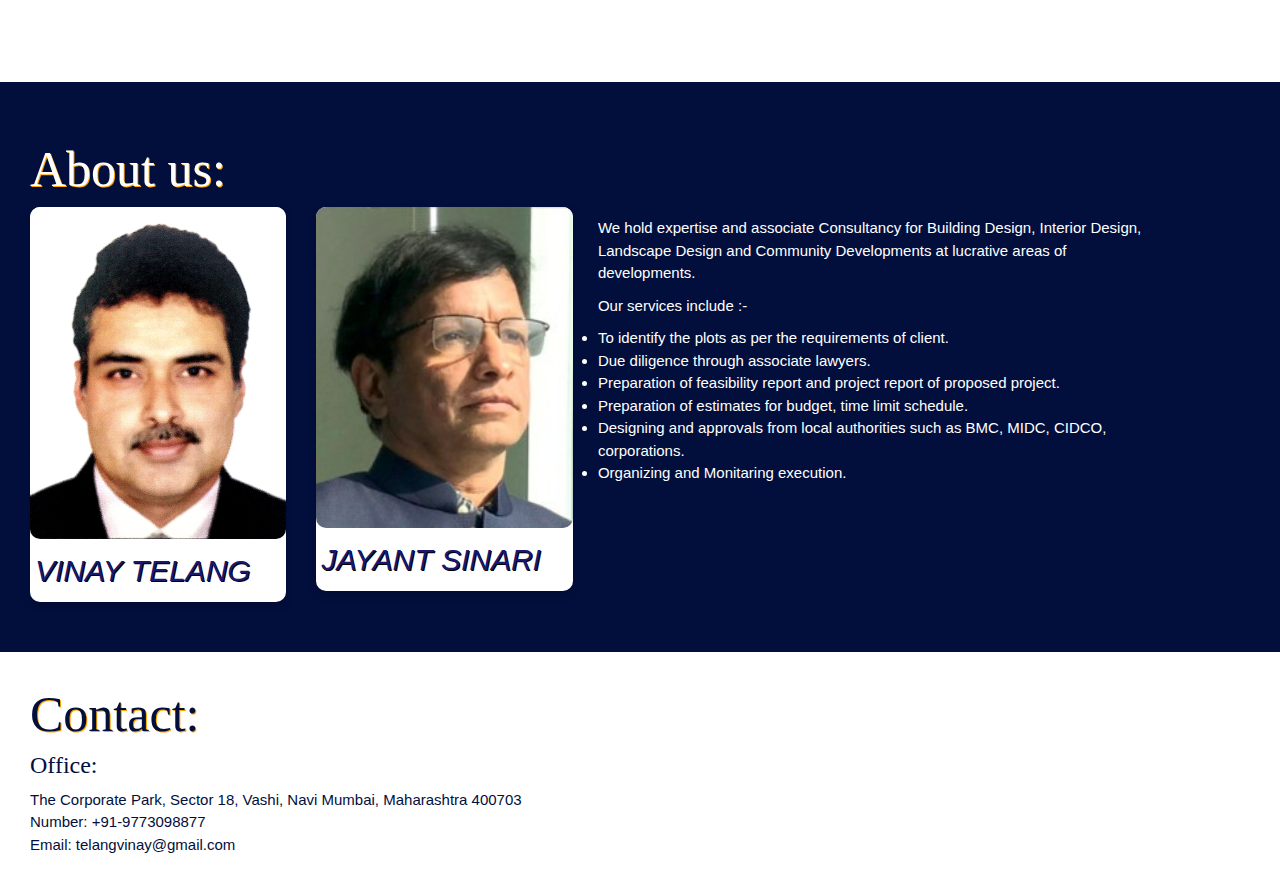
==== commit d75ed8c6: "Update index.html" ====
--- a/index.html
+++ b/index.html
@@ -82,7 +82,7 @@
   <div class="col-sm-11 ab">
   <h1 style="font-family: 'Brush Script MT', cursive; font-size: 50px;text-shadow: 1px 1px orange">Profile:</h1>
   <p>
-Dignitas helps clients and partners articulate the future.
+	  <b>Dignitas helps clients and partners articulate the future.</b>
 </p>
   <p>
   LEADERS IN PLANNING, DESIGN, ENGINEERING + PROJECT MANAGEMENT SOLUTIONS<br>
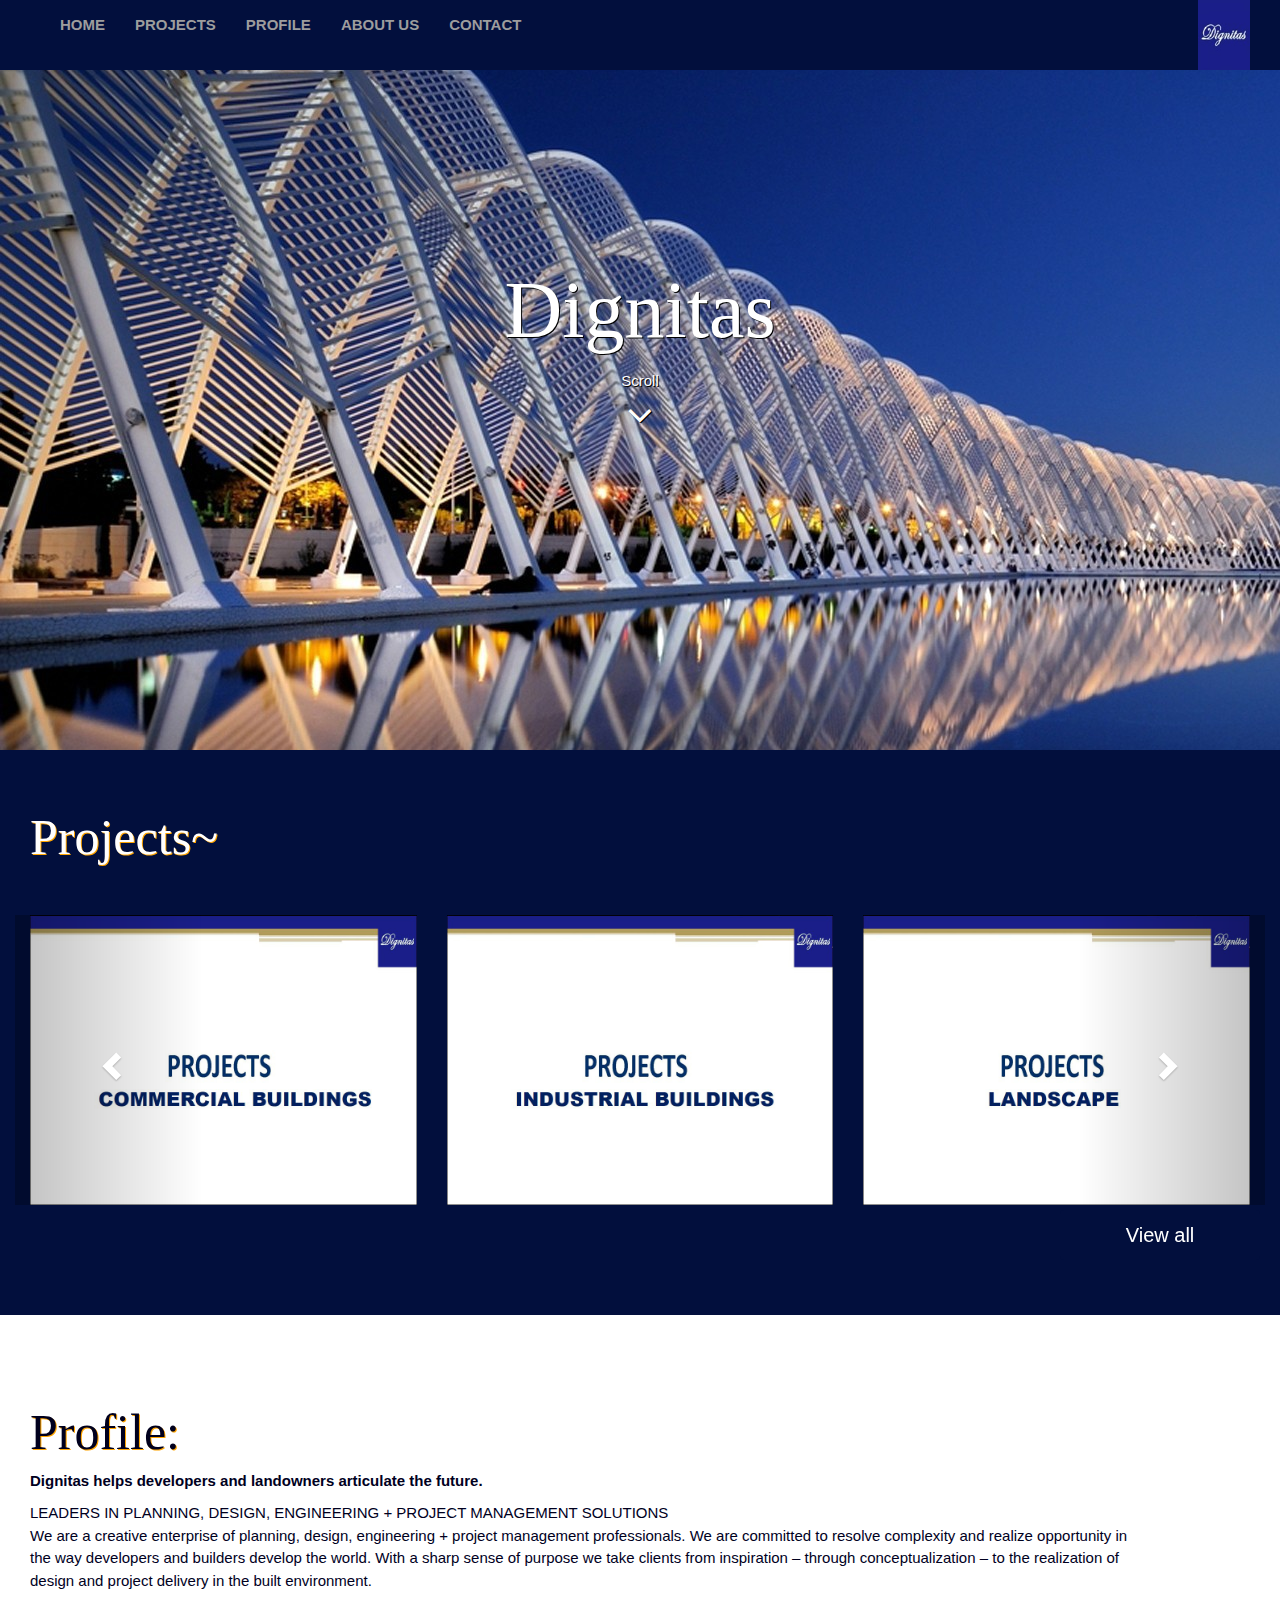
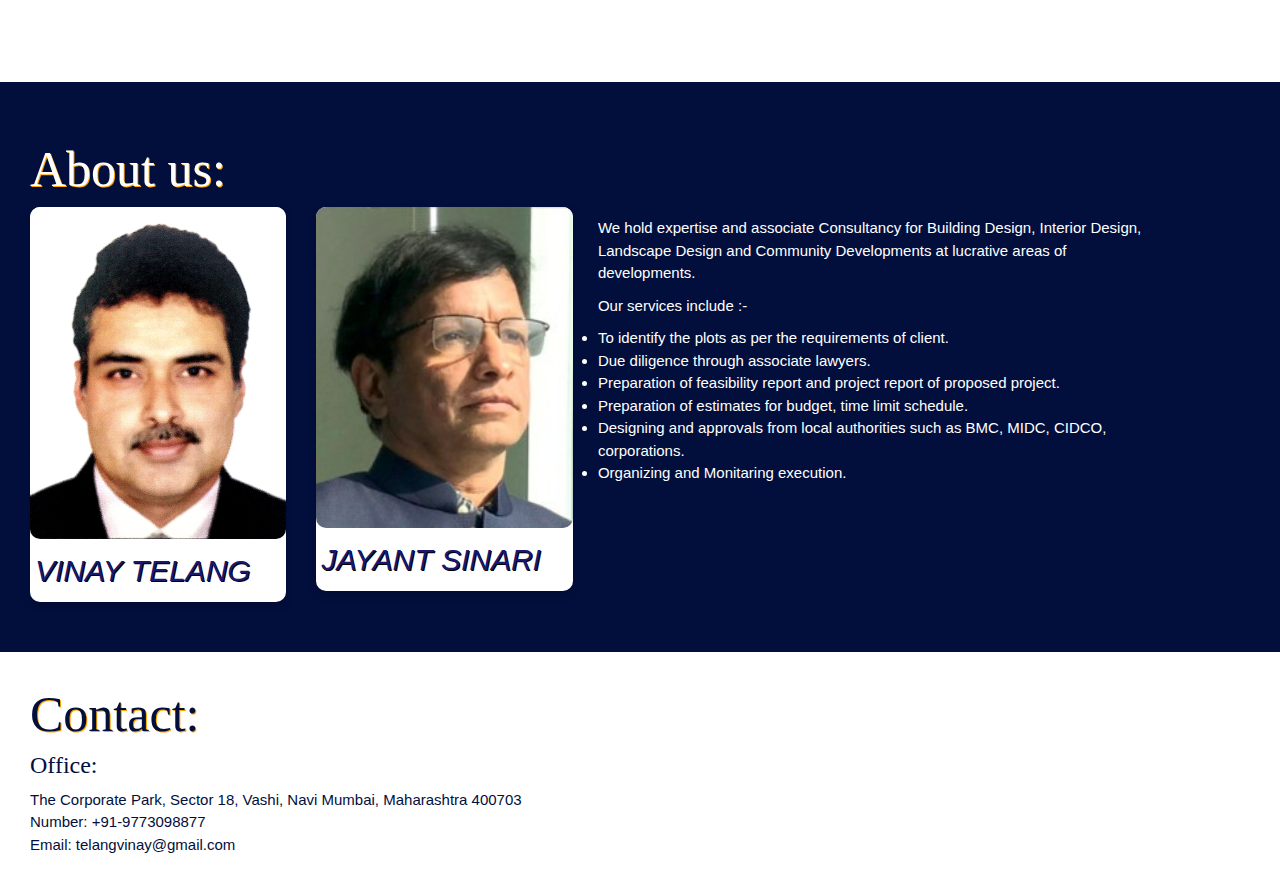
==== commit 8e171d77: "Update index.html" ====
--- a/index.html
+++ b/index.html
@@ -82,11 +82,11 @@
   <div class="col-sm-11 ab">
   <h1 style="font-family: 'Brush Script MT', cursive; font-size: 50px;text-shadow: 1px 1px orange">Profile:</h1>
   <p>
-	  <b>Dignitas helps clients and partners articulate the future.</b>
+	  <b>Dignitas helps developers and landowners articulate the future.</b>
 </p>
   <p>
   LEADERS IN PLANNING, DESIGN, ENGINEERING + PROJECT MANAGEMENT SOLUTIONS<br>
- We are a creative enterprise of planning, design, engineering + project management professionals. We are committed to resolve complexity and realize opportunity in the way clients and partners develop the world. With a sharp sense of purpose we take clients from inspiration – through conceptualization – to the realization of design and project delivery in the built environment.
+ We are a creative enterprise of planning, design, engineering + project management professionals. We are committed to resolve complexity and realize opportunity in the way developers and builders develop the world. With a sharp sense of purpose we take clients from inspiration – through conceptualization – to the realization of design and project delivery in the built environment.
   </p>
 </div>
 </div>
